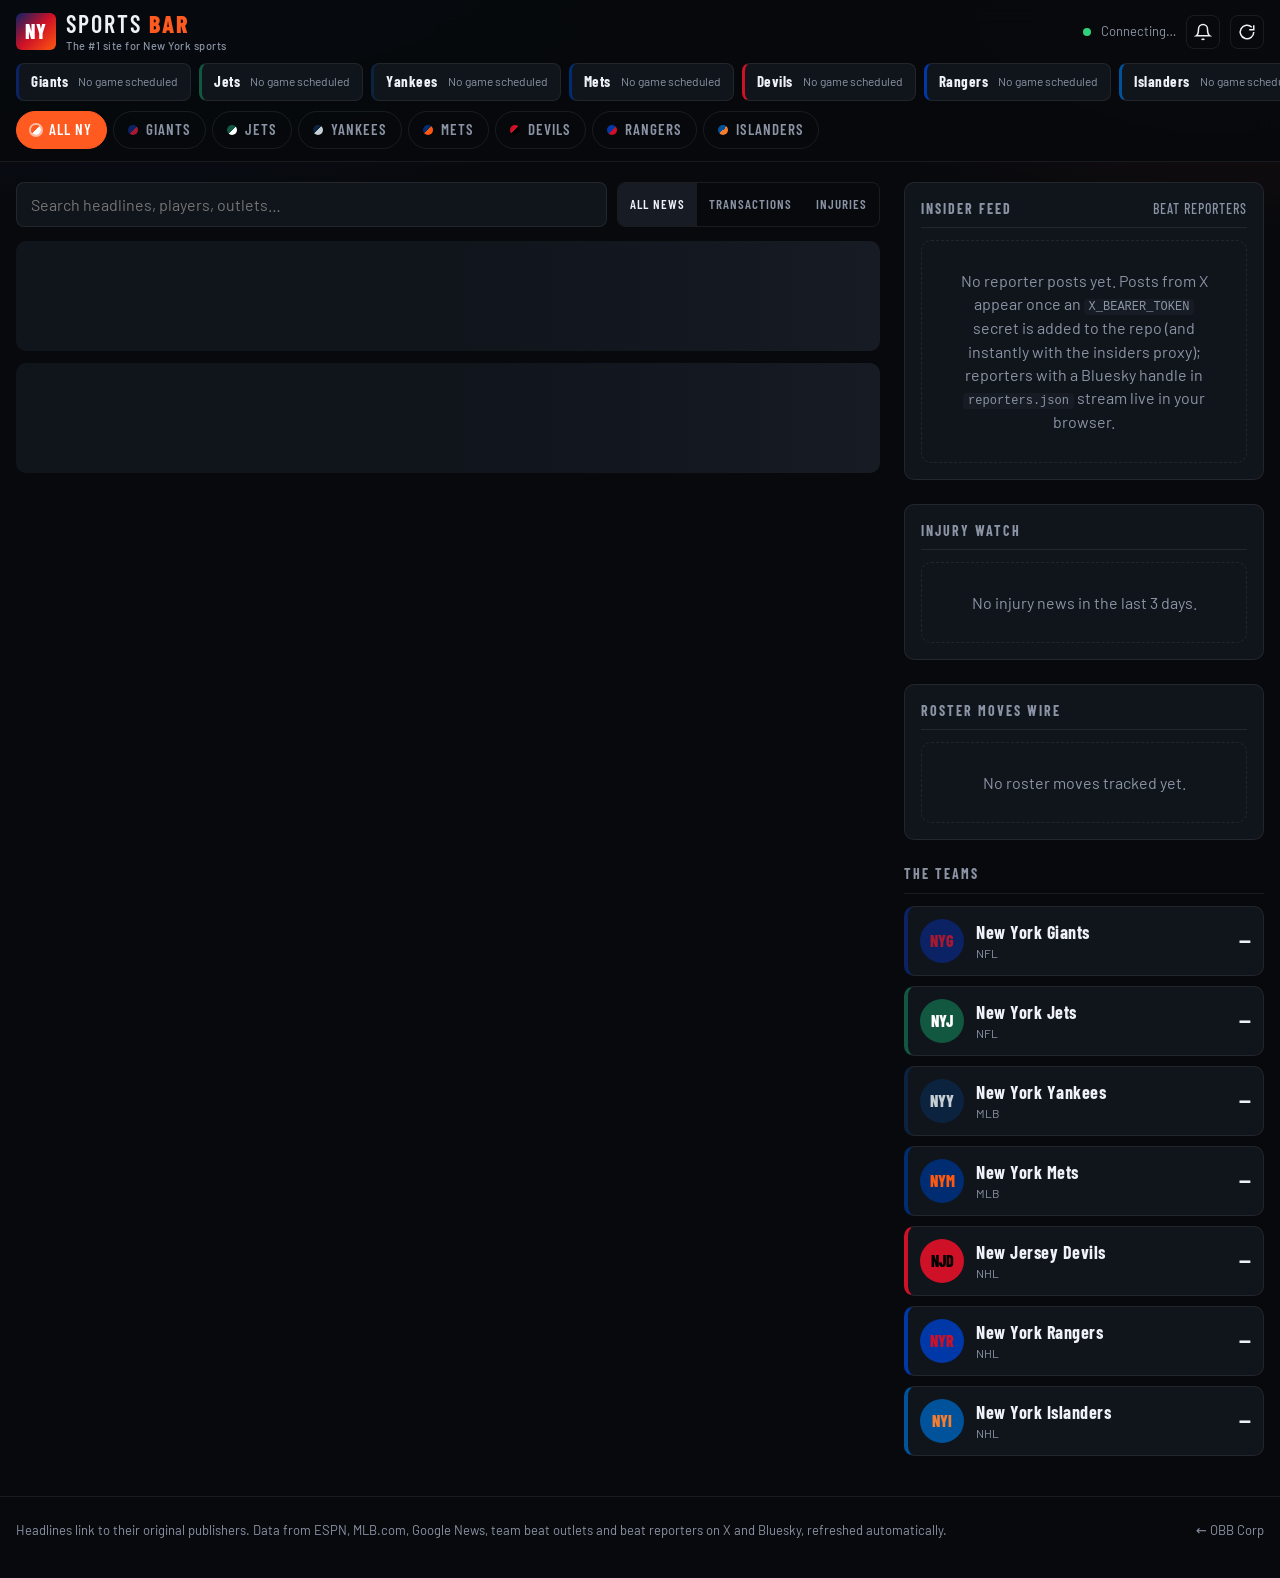
==== sports/index.html @ 0b1843db "Rename site to NY Sports Bar with tagline "The #1 site for New York sports" shown under the logo and" ====
<!DOCTYPE html>
<html lang="en">
<head>
<meta charset="UTF-8">
<meta name="viewport" content="width=device-width, initial-scale=1.0, viewport-fit=cover">
<title>NY Sports Bar — The #1 Site for New York Sports</title>
<meta name="description" content="NY Sports Bar — the #1 site for New York sports. Live news, scores, injuries, beat reporters and roster moves for the Giants, Jets, Yankees, Mets, Devils, Rangers and Islanders.">
<meta name="theme-color" content="#07090d">
<link rel="preconnect" href="https://fonts.googleapis.com">
<link href="https://fonts.googleapis.com/css2?family=Barlow:wght@400;500;600&family=Barlow+Condensed:wght@500;600;700;800&display=swap" rel="stylesheet">
<link rel="stylesheet" href="css/style.css">
</head>
<body>

<header class="masthead">
  <div class="masthead-inner">
    <a class="brand" href="#/">
      <span class="brand-mark">NY</span>
      <span class="brand-text"><span class="brand-name">Sports <b>Bar</b></span><span class="brand-tag">The #1 site for New York sports</span></span>
    </a>
    <div class="masthead-meta">
      <span class="live-dot" aria-hidden="true"></span>
      <span id="updated">Loading…</span>
      <button id="alerts" class="icon-btn" title="Get alerts for injuries and roster moves" aria-label="Toggle breaking alerts">
        <svg viewBox="0 0 24 24" width="18" height="18" fill="none" stroke="currentColor" stroke-width="2"><path d="M18 8a6 6 0 1 0-12 0c0 7-3 9-3 9h18s-3-2-3-9"/><path d="M13.7 21a2 2 0 0 1-3.4 0"/></svg>
      </button>
      <button id="refresh" class="icon-btn" title="Refresh now" aria-label="Refresh now">
        <svg viewBox="0 0 24 24" width="18" height="18" fill="none" stroke="currentColor" stroke-width="2"><path d="M21 12a9 9 0 1 1-2.64-6.36"/><path d="M21 3v6h-6"/></svg>
      </button>
    </div>
  </div>
  <div class="ticker" id="ticker" aria-label="Scores and schedule"></div>
  <nav class="team-nav" id="team-nav" aria-label="Teams"></nav>
</header>

<main id="app" class="page"></main>

<footer class="site-footer">
  <p>Headlines link to their original publishers. Data from ESPN, MLB.com, Google News, team beat outlets and beat reporters on X and Bluesky, refreshed automatically.</p>
  <p><a href="../">← OBB Corp</a></p>
</footer>

<template id="tpl-empty">
  <div class="empty">Nothing here yet — check back after the next update.</div>
</template>

<script type="module" src="js/app.js"></script>
</body>
</html>
---- sports/css/style.css ----
:root {
  --bg: #07090d;
  --panel: #10141b;
  --panel-2: #161b24;
  --line: rgba(255,255,255,0.08);
  --text: #eef1f6;
  --muted: #8b94a5;
  --accent: #ff5a1f;
  --good: #2fd27a;
  --bad: #ff4d5e;
  --team: #3b82f6;
  --team-2: #ffffff;
  --radius: 10px;
  --font: 'Barlow', system-ui, sans-serif;
  --cond: 'Barlow Condensed', 'Arial Narrow', sans-serif;
}

*, *::before, *::after { box-sizing: border-box; margin: 0; padding: 0; }
html { -webkit-text-size-adjust: 100%; }
body {
  font-family: var(--font);
  background: var(--bg);
  color: var(--text);
  line-height: 1.45;
  min-height: 100vh;
  background-image:
    radial-gradient(1200px 500px at 10% -10%, rgba(59,130,246,0.12), transparent 60%),
    radial-gradient(900px 400px at 100% 0%, rgba(255,90,31,0.10), transparent 60%);
  background-attachment: fixed;
}
a { color: inherit; text-decoration: none; }
img { display: block; max-width: 100%; }
button { font: inherit; color: inherit; background: none; border: 0; cursor: pointer; }

/* ── Masthead ── */
.masthead {
  position: sticky; top: 0; z-index: 50;
  background: rgba(7,9,13,0.92);
  backdrop-filter: blur(14px);
  border-bottom: 1px solid var(--line);
}
.masthead-inner {
  max-width: 1280px; margin: 0 auto;
  display: flex; align-items: center; justify-content: space-between;
  padding: 12px 16px; gap: 12px;
}
.brand { display: flex; align-items: center; gap: 10px; }
.brand-mark {
  font-family: var(--cond); font-weight: 800; font-size: 20px; letter-spacing: 1px;
  background: linear-gradient(135deg, #0B2265, #CE1126 50%, #FF5910);
  padding: 4px 9px; border-radius: 6px; color: #fff;
}
.brand-text { display: flex; flex-direction: column; line-height: 1; }
.brand-name { font-family: var(--cond); font-size: 24px; font-weight: 600; letter-spacing: 2px; text-transform: uppercase; }
.brand-tag { font-size: 11px; font-weight: 500; letter-spacing: 0.5px; color: var(--muted); margin-top: 4px; white-space: nowrap; }
.brand-name b { font-weight: 800; color: var(--accent); }
.masthead-meta { display: flex; align-items: center; gap: 10px; font-size: 13px; color: var(--muted); }
.live-dot { width: 8px; height: 8px; border-radius: 50%; background: var(--good); box-shadow: 0 0 0 0 rgba(47,210,122,0.6); animation: pulse 2s infinite; }
@keyframes pulse { 70% { box-shadow: 0 0 0 8px rgba(47,210,122,0); } 100% { box-shadow: 0 0 0 0 rgba(47,210,122,0); } }
.icon-btn { display: grid; place-items: center; width: 34px; height: 34px; border-radius: 8px; border: 1px solid var(--line); color: var(--text); }
.icon-btn:hover { background: var(--panel-2); }
.icon-btn.spinning svg { animation: spin 0.8s linear infinite; }
@keyframes spin { to { transform: rotate(360deg); } }

/* ── Ticker ── */
.ticker {
  display: flex; gap: 8px; overflow-x: auto; scrollbar-width: none;
  max-width: 1280px; margin: 0 auto; padding: 0 16px 10px;
}
.ticker::-webkit-scrollbar { display: none; }
.tick {
  flex: 0 0 auto; display: flex; align-items: center; gap: 10px;
  padding: 7px 12px; border-radius: 8px; background: var(--panel);
  border: 1px solid var(--line); border-left: 3px solid var(--c1);
  font-size: 13px; white-space: nowrap;
}
.tick b { font-family: var(--cond); font-size: 15px; letter-spacing: 0.5px; }
.tick .score { font-family: var(--cond); font-weight: 700; font-size: 15px; }
.tick .state { color: var(--muted); font-size: 12px; }
.tick.live .state { color: var(--bad); font-weight: 600; }
.tick.live .state::before { content: '● '; }
.win { color: var(--good); } .loss { color: var(--bad); }

/* ── Team nav ── */
.team-nav {
  display: flex; gap: 6px; overflow-x: auto; scrollbar-width: none;
  max-width: 1280px; margin: 0 auto; padding: 0 16px 12px;
}
.team-nav::-webkit-scrollbar { display: none; }
.chip {
  flex: 0 0 auto; display: inline-flex; align-items: center; gap: 8px;
  padding: 7px 14px; border-radius: 999px; border: 1px solid var(--line);
  font-family: var(--cond); font-weight: 600; font-size: 15px; letter-spacing: 1px; text-transform: uppercase;
  color: var(--muted); transition: all .15s;
}
.chip:hover { color: var(--text); border-color: rgba(255,255,255,0.2); }
.chip .sw { width: 10px; height: 10px; border-radius: 50%; background: linear-gradient(135deg, var(--c1) 50%, var(--c2) 50%); }
.chip.active { color: #fff; background: var(--c1); border-color: var(--c1); }
.chip.active .sw { box-shadow: 0 0 0 2px rgba(255,255,255,0.6); }
.chip[data-key="all"] { --c1: var(--accent); --c2: #fff; }

/* ── Layout ── */
.page { max-width: 1280px; margin: 0 auto; padding: 20px 16px 40px; }
.layout { display: grid; grid-template-columns: minmax(0, 1fr) 360px; gap: 24px; align-items: start; }
@media (max-width: 980px) { .layout { grid-template-columns: minmax(0, 1fr); } }
.section-title {
  display: flex; align-items: center; justify-content: space-between; gap: 12px;
  font-family: var(--cond); font-size: 14px; font-weight: 700; letter-spacing: 2px; text-transform: uppercase;
  color: var(--muted); margin: 0 0 12px; padding-bottom: 8px; border-bottom: 1px solid var(--line);
}
.section-title .count { font-weight: 500; letter-spacing: 1px; }
.panel { background: var(--panel); border: 1px solid var(--line); border-radius: var(--radius); padding: 16px; }
.stack > * + * { margin-top: 24px; }

/* ── Hero ── */
.hero {
  position: relative; display: block; border-radius: var(--radius); overflow: hidden;
  min-height: 340px; background: var(--panel-2); margin-bottom: 20px; border: 1px solid var(--line);
}
.hero img { position: absolute; inset: 0; width: 100%; height: 100%; object-fit: cover; }
.hero::after { content: ''; position: absolute; inset: 0; background: linear-gradient(180deg, rgba(0,0,0,0) 20%, rgba(0,0,0,0.88) 85%); }
.hero-body { position: absolute; left: 0; right: 0; bottom: 0; padding: 24px; z-index: 1; }
.hero h2 { font-family: var(--cond); font-size: clamp(26px, 4vw, 40px); line-height: 1.05; font-weight: 700; margin: 8px 0; }
.hero p { color: #d4d9e2; max-width: 70ch; }
.hero:not(:has(img)) { background: linear-gradient(135deg, var(--c1, #1b2533), var(--panel-2)); }
@media (max-width: 600px) { .hero { min-height: 280px; } .hero-body { padding: 16px; } }

/* ── News ── */
.toolbar { display: flex; gap: 10px; flex-wrap: wrap; margin-bottom: 14px; }
.search {
  flex: 1 1 220px; padding: 10px 14px; border-radius: 8px; border: 1px solid var(--line);
  background: var(--panel); color: var(--text); font: inherit;
}
.search:focus { outline: 2px solid var(--accent); outline-offset: -1px; }
.seg { display: inline-flex; border: 1px solid var(--line); border-radius: 8px; overflow: hidden; }
.seg button { padding: 8px 12px; font-family: var(--cond); font-weight: 600; letter-spacing: 1px; text-transform: uppercase; font-size: 13px; color: var(--muted); }
.seg button.on { background: var(--panel-2); color: var(--text); }

.news-list { display: grid; gap: 12px; }
.story {
  display: grid; grid-template-columns: 148px minmax(0,1fr); gap: 14px;
  padding: 12px; border-radius: var(--radius); background: var(--panel); border: 1px solid var(--line);
  transition: border-color .15s, transform .15s;
}
.story:hover { border-color: rgba(255,255,255,0.22); transform: translateY(-1px); }
.story.noimg { grid-template-columns: minmax(0,1fr); }
.story .thumb { width: 148px; height: 100px; border-radius: 6px; object-fit: cover; background: var(--panel-2); }
.story h3 { font-family: var(--cond); font-size: 20px; line-height: 1.15; font-weight: 600; margin: 4px 0; }
.story p { color: var(--muted); font-size: 14px; display: -webkit-box; -webkit-line-clamp: 2; -webkit-box-orient: vertical; overflow: hidden; }
@media (max-width: 600px) {
  .story { grid-template-columns: 96px minmax(0,1fr); gap: 10px; padding: 10px; }
  .story .thumb { width: 96px; height: 72px; }
  .story h3 { font-size: 17px; }
  .story p { display: none; }
}
.meta { display: flex; flex-wrap: wrap; align-items: center; gap: 6px 10px; font-size: 12px; color: var(--muted); }
.meta .src { color: var(--text); font-weight: 600; }
.badge {
  display: inline-block; padding: 2px 7px; border-radius: 4px;
  font-family: var(--cond); font-size: 12px; font-weight: 700; letter-spacing: 1px; text-transform: uppercase;
  background: var(--c1); color: #fff; border: 1px solid color-mix(in srgb, var(--c2) 40%, transparent);
}
.badge.tx { background: var(--accent); --c2: var(--accent); }
.more { display: block; width: 100%; margin-top: 14px; padding: 12px; border-radius: 8px; border: 1px solid var(--line); font-family: var(--cond); font-weight: 600; letter-spacing: 1px; text-transform: uppercase; color: var(--muted); }
.more:hover { color: var(--text); background: var(--panel); }

/* ── Moves wire ── */
.moves { list-style: none; display: grid; gap: 2px; }
.move { display: grid; grid-template-columns: 4px minmax(0,1fr); gap: 12px; padding: 10px 0; border-bottom: 1px solid var(--line); }
.move:last-child { border-bottom: 0; }
.move .bar { border-radius: 2px; background: var(--c1); }
.move .type { font-family: var(--cond); font-weight: 700; letter-spacing: 1px; text-transform: uppercase; font-size: 13px; }
.move .type.in { color: var(--good); } .move .type.out { color: var(--bad); }
.move .desc { font-size: 14px; margin: 2px 0 4px; }
.move a.desc:hover { text-decoration: underline; }

/* ── Team cards ── */
.team-cards { display: grid; gap: 10px; }
.team-card {
  display: grid; grid-template-columns: 44px minmax(0,1fr) auto; gap: 12px; align-items: center;
  padding: 12px; border-radius: var(--radius); background: var(--panel);
  border: 1px solid var(--line); border-left: 4px solid var(--c1);
}
.team-card:hover { background: var(--panel-2); }
.team-card img, .logo-fallback { width: 44px; height: 44px; object-fit: contain; }
.logo-fallback { display: grid; place-items: center; border-radius: 50%; background: var(--c1); font-family: var(--cond); font-weight: 800; color: var(--c2); }
.team-card h4 { font-family: var(--cond); font-size: 18px; font-weight: 700; letter-spacing: .5px; }
.team-card .sub { font-size: 12px; color: var(--muted); }
.team-card .rec { font-family: var(--cond); font-size: 20px; font-weight: 700; text-align: right; }

/* ── Team page ── */
.team-hero {
  position: relative; overflow: hidden; border-radius: var(--radius); margin-bottom: 20px;
  padding: 28px; background: linear-gradient(120deg, var(--c1) 0%, color-mix(in srgb, var(--c1) 60%, #000) 100%);
  border: 1px solid var(--line);
}
.team-hero::after {
  content: ''; position: absolute; right: -60px; top: -60px; width: 280px; height: 280px; border-radius: 50%;
  border: 36px solid color-mix(in srgb, var(--c2) 35%, transparent);
}
.team-hero-top { position: relative; z-index: 1; display: flex; align-items: center; gap: 18px; flex-wrap: wrap; }
.team-hero img, .team-hero .logo-fallback { width: 84px; height: 84px; filter: drop-shadow(0 4px 10px rgba(0,0,0,.4)); }
.team-hero .league { font-family: var(--cond); font-weight: 700; letter-spacing: 3px; font-size: 13px; opacity: .8; }
.team-hero h1 { font-family: var(--cond); font-size: clamp(32px, 6vw, 56px); line-height: 1; font-weight: 800; text-transform: uppercase; }
.team-hero .standing { opacity: .9; margin-top: 4px; }
.games { position: relative; z-index: 1; display: grid; grid-template-columns: repeat(auto-fit, minmax(220px, 1fr)); gap: 12px; margin-top: 22px; }
.game { background: rgba(0,0,0,0.3); border-radius: 8px; padding: 12px 14px; backdrop-filter: blur(4px); }
.game .lbl { font-family: var(--cond); font-weight: 700; letter-spacing: 2px; font-size: 12px; opacity: .75; text-transform: uppercase; }
.game .vs { font-family: var(--cond); font-size: 22px; font-weight: 700; margin: 2px 0; }
.game .when { font-size: 13px; opacity: .85; }

.tabs { display: flex; gap: 4px; border-bottom: 1px solid var(--line); margin-bottom: 16px; overflow-x: auto; }
.tabs button {
  padding: 10px 16px; font-family: var(--cond); font-weight: 700; letter-spacing: 1.5px; text-transform: uppercase;
  color: var(--muted); border-bottom: 2px solid transparent; margin-bottom: -1px; white-space: nowrap;
}
.tabs button.on { color: var(--text); border-bottom-color: var(--c1-bright, var(--accent)); }

/* ── Roster ── */
.roster-group + .roster-group { margin-top: 22px; }
.roster-group h5 { font-family: var(--cond); letter-spacing: 2px; text-transform: uppercase; color: var(--muted); font-size: 13px; margin-bottom: 8px; }
.roster { display: grid; grid-template-columns: repeat(auto-fill, minmax(200px, 1fr)); gap: 8px; }
.player { display: flex; align-items: center; gap: 10px; padding: 8px; border-radius: 8px; background: var(--panel); border: 1px solid var(--line); }
.player .num { font-family: var(--cond); font-size: 20px; font-weight: 800; width: 30px; text-align: center; color: var(--muted); }
.player img, .player .ph { width: 40px; height: 40px; border-radius: 50%; object-fit: cover; background: var(--panel-2); flex: 0 0 auto; }
.player .nm { font-weight: 600; font-size: 14px; line-height: 1.2; }
.player .ps { font-size: 12px; color: var(--muted); }
.player .inj { color: var(--bad); }

.empty { padding: 28px; text-align: center; color: var(--muted); border: 1px dashed var(--line); border-radius: var(--radius); }
.notice { padding: 12px 14px; border-radius: 8px; background: rgba(255,90,31,0.1); border: 1px solid rgba(255,90,31,0.3); font-size: 14px; margin-bottom: 16px; }

.site-footer { max-width: 1280px; margin: 0 auto; padding: 24px 16px 40px; color: var(--muted); font-size: 13px; border-top: 1px solid var(--line); display: flex; justify-content: space-between; gap: 16px; flex-wrap: wrap; }
.site-footer a:hover { color: var(--text); }

.skeleton { background: linear-gradient(90deg, var(--panel) 25%, var(--panel-2) 50%, var(--panel) 75%); background-size: 200% 100%; animation: shimmer 1.2s infinite; border-radius: var(--radius); height: 110px; }
@keyframes shimmer { to { background-position: -200% 0; } }

@media (prefers-reduced-motion: reduce) { *, *::before, *::after { animation: none !important; transition: none !important; } }

/* ── Live indicators ── */
.icon-btn.on { color: var(--accent); border-color: var(--accent); }
.live-pip { display: inline-block; width: 8px; height: 8px; border-radius: 50%; background: var(--bad); margin: 0 6px 1px 6px; vertical-align: middle; animation: blink 1.2s infinite; }
@keyframes blink { 50% { opacity: .25; } }
.live-txt { color: var(--bad); }
.badge.inj { background: #b3122a; --c2: #ff4d5e; }
.badge.breaking { background: #fff; color: #000; --c2: #fff; }
code { font-size: 12px; background: var(--panel-2); padding: 1px 5px; border-radius: 4px; }

/* ── Live now strip ── */
.live-now { margin-bottom: 24px; }
.live-cards { display: grid; grid-template-columns: repeat(auto-fill, minmax(280px, 1fr)); gap: 12px; }
.live-card { display: block; padding: 14px; border-radius: var(--radius); background: linear-gradient(135deg, color-mix(in srgb, var(--c1) 45%, var(--panel)), var(--panel)); border: 1px solid var(--line); border-left: 4px solid var(--bad); }
.live-card:hover { border-color: rgba(255,255,255,0.25); }
.lc-top { display: flex; align-items: baseline; gap: 10px; flex-wrap: wrap; font-size: 14px; }
.lc-top b { font-family: var(--cond); font-size: 18px; }
.lc-top .score { font-family: var(--cond); font-size: 22px; font-weight: 800; }
.lc-top .state { color: var(--bad); font-weight: 600; font-size: 13px; }
.lc-sit { font-size: 13px; color: var(--muted); margin-top: 4px; }
.lc-play { font-size: 14px; margin-top: 8px; display: -webkit-box; -webkit-line-clamp: 2; -webkit-box-orient: vertical; overflow: hidden; }
.lc-inj { margin-top: 8px; font-size: 13px; color: #ffb4bc; font-weight: 600; }

/* ── Insider posts ── */
.posts { display: grid; gap: 2px; }
.post { display: grid; grid-template-columns: 36px minmax(0,1fr); gap: 10px; padding: 10px 6px; border-radius: 8px; border-bottom: 1px solid var(--line); }
.post:last-child { border-bottom: 0; }
.post:hover { background: var(--panel-2); }
.post.fresh { animation: fresh 3s ease-out; }
@keyframes fresh { from { background: rgba(255,90,31,0.25); } to { background: transparent; } }
.avatar { width: 36px; height: 36px; border-radius: 50%; object-fit: cover; background: var(--panel-2); display: grid; place-items: center; font-family: var(--cond); font-weight: 700; font-size: 14px; color: var(--muted); }
.post-text { font-size: 14px; margin: 3px 0 6px; white-space: pre-line; overflow-wrap: anywhere; }
.plat { margin-left: auto; font-size: 11px; letter-spacing: 1px; text-transform: uppercase; }
.layout > section > .posts { background: var(--panel); border: 1px solid var(--line); border-radius: var(--radius); padding: 6px 10px; }

.reporters { display: grid; gap: 2px; }
.reporter { display: flex; justify-content: space-between; align-items: center; gap: 10px; padding: 9px 0; border-bottom: 1px solid var(--line); }
.reporter:last-child { border-bottom: 0; }
.reporter .nm { font-weight: 600; font-size: 14px; }
.reporter .ps { font-size: 12px; color: var(--muted); }
.reporter .tag { font-size: 10px; letter-spacing: 1px; text-transform: uppercase; color: var(--muted); border: 1px solid var(--line); padding: 1px 5px; border-radius: 4px; margin-left: 4px; }
.reporter .links { display: flex; gap: 6px; }
.reporter .links a { font-size: 12px; font-weight: 600; padding: 4px 9px; border-radius: 6px; border: 1px solid var(--line); }
.reporter .links a:hover { background: var(--panel-2); }
.inj { color: var(--bad); }

/* ── Game center ── */
.scorebug { display: grid; grid-template-columns: 1fr auto 1fr; align-items: center; gap: 12px; padding: 18px; border-radius: var(--radius); background: var(--panel); border: 1px solid var(--line); }
.scorebug.is-live { border-color: color-mix(in srgb, var(--bad) 50%, transparent); }
.sb-team { display: flex; align-items: center; gap: 10px; font-family: var(--cond); font-size: 18px; font-weight: 700; }
.sb-team:last-child { flex-direction: row-reverse; }
.sb-team img { width: 44px; height: 44px; object-fit: contain; }
.sb-team b { font-size: 40px; font-weight: 800; margin: 0 6px; }
.sb-mid { text-align: center; }
.sb-state { font-family: var(--cond); font-weight: 700; letter-spacing: 1px; text-transform: uppercase; }
.sb-sit { font-size: 13px; color: var(--muted); margin-top: 2px; }
@media (max-width: 600px) { .sb-team { font-size: 14px; gap: 6px; } .sb-team img { width: 28px; height: 28px; } .sb-team b { font-size: 28px; margin: 0; } .scorebug { padding: 12px; gap: 6px; } }

.plays { list-style: none; }
.plays li { display: grid; grid-template-columns: 78px minmax(0,1fr); gap: 10px; padding: 8px 0; border-bottom: 1px solid var(--line); font-size: 14px; }
.plays li:last-child { border-bottom: 0; }
.plays .pc { font-family: var(--cond); font-weight: 600; color: var(--muted); font-size: 13px; }
.plays li.scoring { background: linear-gradient(90deg, rgba(47,210,122,0.08), transparent); }
.plays li.scoring .pc { color: var(--good); }
.plays li.injury { background: linear-gradient(90deg, rgba(255,77,94,0.12), transparent); }
.plays li.injury .pc { color: var(--bad); }
.psc { color: var(--muted); }
.panel.alert { border-color: rgba(255,77,94,0.4); }

.leaders { list-style: none; }
.leaders li { display: grid; grid-template-columns: 90px minmax(0,1fr) auto; gap: 10px; padding: 8px 0; border-bottom: 1px solid var(--line); font-size: 14px; align-items: baseline; }
.leaders li:last-child { border-bottom: 0; }
.leaders li > span:first-child { color: var(--muted); font-size: 12px; }

@media (max-width: 480px) {
  .brand-name { font-size: 19px; letter-spacing: 1px; white-space: nowrap; }
  .brand-tag { font-size: 10px; letter-spacing: 0; }
  .brand-mark { font-size: 17px; }
  .masthead-meta { gap: 6px; font-size: 12px; }
  #updated { white-space: nowrap; }
  .icon-btn { width: 32px; height: 32px; }
}
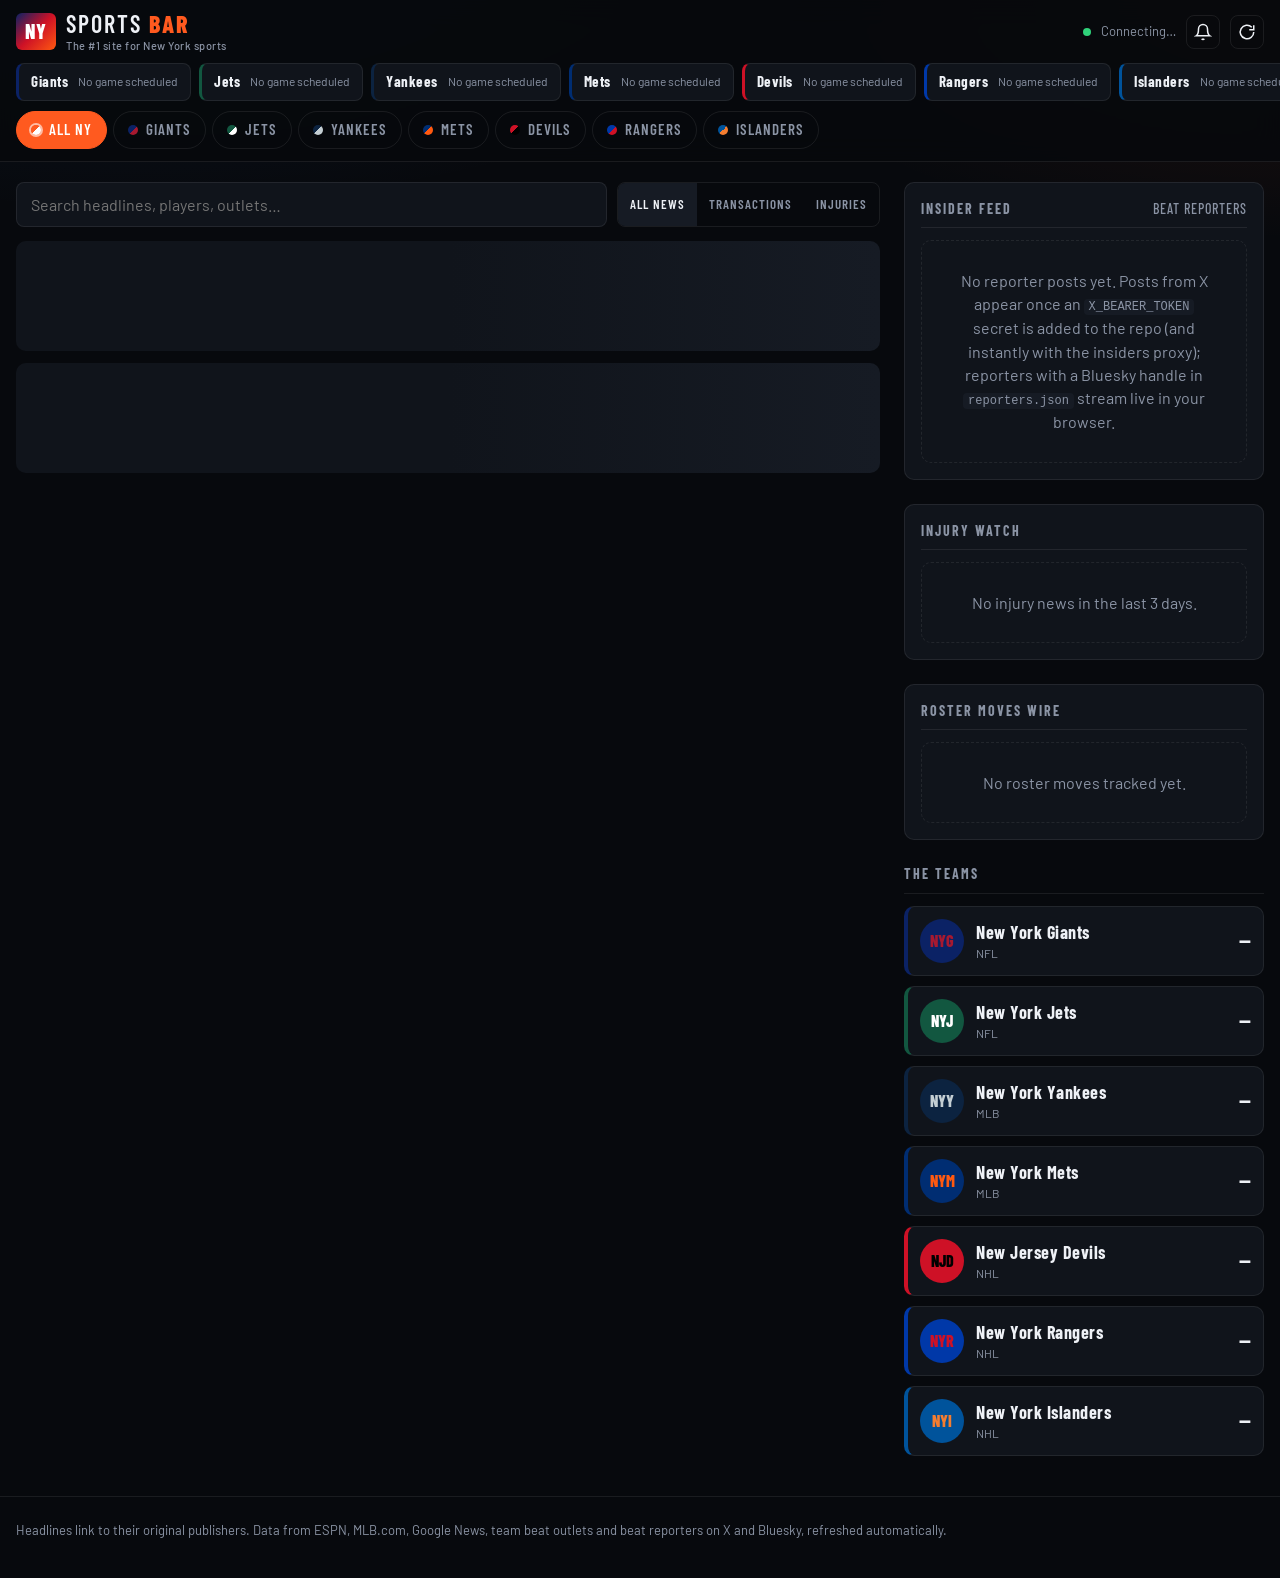
==== commit 885b71db: "Publish sports site as the root of nysportsbar.com Deploy only sports/ to GitHub Pages so the site i" ====
--- a/sports/index.html
+++ b/sports/index.html
@@ -37,7 +37,6 @@
 
 <footer class="site-footer">
   <p>Headlines link to their original publishers. Data from ESPN, MLB.com, Google News, team beat outlets and beat reporters on X and Bluesky, refreshed automatically.</p>
-  <p><a href="../">← OBB Corp</a></p>
 </footer>
 
 <template id="tpl-empty">
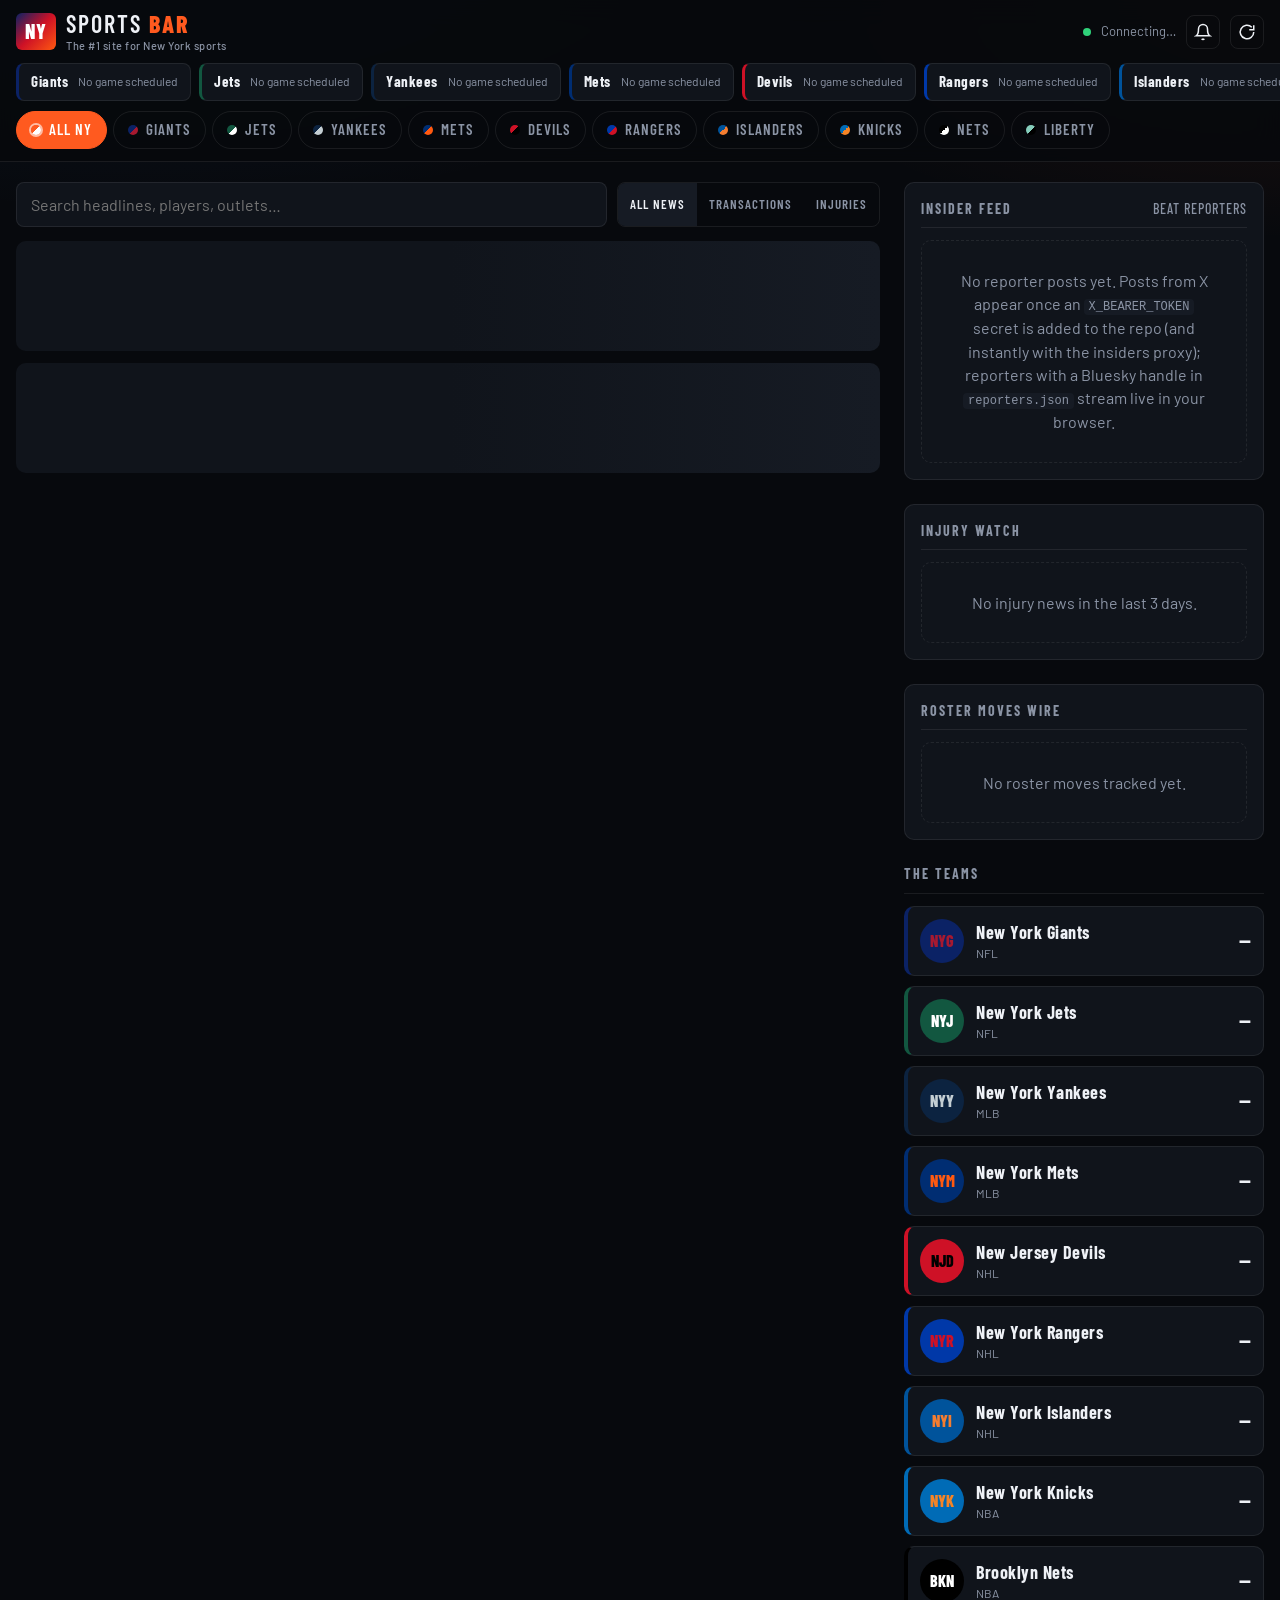
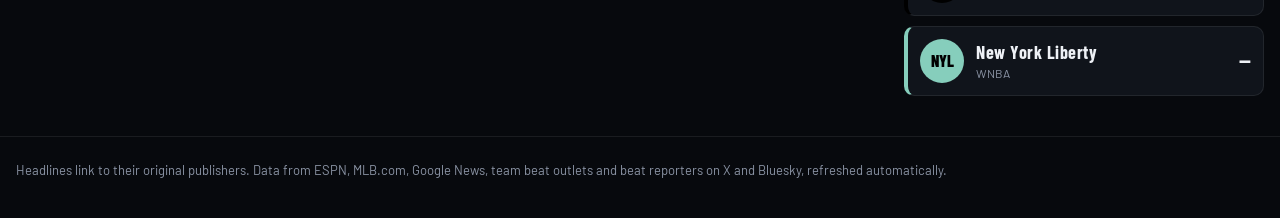
==== commit 7c53cbad: "Add Knicks, Nets and Liberty New NBA and WNBA teams with ESPN data, team news feeds, beat reporters " ====
--- a/sports/index.html
+++ b/sports/index.html
@@ -4,7 +4,7 @@
 <meta charset="UTF-8">
 <meta name="viewport" content="width=device-width, initial-scale=1.0, viewport-fit=cover">
 <title>NY Sports Bar — The #1 Site for New York Sports</title>
-<meta name="description" content="NY Sports Bar — the #1 site for New York sports. Live news, scores, injuries, beat reporters and roster moves for the Giants, Jets, Yankees, Mets, Devils, Rangers and Islanders.">
+<meta name="description" content="NY Sports Bar — the #1 site for New York sports. Live news, scores, injuries, beat reporters and roster moves for the Giants, Jets, Yankees, Mets, Knicks, Nets, Liberty, Devils, Rangers and Islanders.">
 <meta name="theme-color" content="#07090d">
 <link rel="preconnect" href="https://fonts.googleapis.com">
 <link href="https://fonts.googleapis.com/css2?family=Barlow:wght@400;500;600&family=Barlow+Condensed:wght@500;600;700;800&display=swap" rel="stylesheet">
--- a/sports/css/style.css
+++ b/sports/css/style.css
@@ -95,7 +95,7 @@
 }
 .chip:hover { color: var(--text); border-color: rgba(255,255,255,0.2); }
 .chip .sw { width: 10px; height: 10px; border-radius: 50%; background: linear-gradient(135deg, var(--c1) 50%, var(--c2) 50%); }
-.chip.active { color: #fff; background: var(--c1); border-color: var(--c1); }
+.chip.active { color: var(--on-c1, #fff); background: var(--c1); border-color: var(--c1); }
 .chip.active .sw { box-shadow: 0 0 0 2px rgba(255,255,255,0.6); }
 .chip[data-key="all"] { --c1: var(--accent); --c2: #fff; }
 
@@ -158,7 +158,7 @@
 .badge {
   display: inline-block; padding: 2px 7px; border-radius: 4px;
   font-family: var(--cond); font-size: 12px; font-weight: 700; letter-spacing: 1px; text-transform: uppercase;
-  background: var(--c1); color: #fff; border: 1px solid color-mix(in srgb, var(--c2) 40%, transparent);
+  background: var(--c1); color: var(--on-c1, #fff); border: 1px solid color-mix(in srgb, var(--c2) 40%, transparent);
 }
 .badge.tx { background: var(--accent); --c2: var(--accent); }
 .more { display: block; width: 100%; margin-top: 14px; padding: 12px; border-radius: 8px; border: 1px solid var(--line); font-family: var(--cond); font-weight: 600; letter-spacing: 1px; text-transform: uppercase; color: var(--muted); }
@@ -191,7 +191,7 @@
 /* ── Team page ── */
 .team-hero {
   position: relative; overflow: hidden; border-radius: var(--radius); margin-bottom: 20px;
-  padding: 28px; background: linear-gradient(120deg, var(--c1) 0%, color-mix(in srgb, var(--c1) 60%, #000) 100%);
+  padding: 28px; background: linear-gradient(120deg, color-mix(in srgb, var(--c1) 65%, #000) 0%, color-mix(in srgb, var(--c1) 40%, #000) 100%);
   border: 1px solid var(--line);
 }
 .team-hero::after {
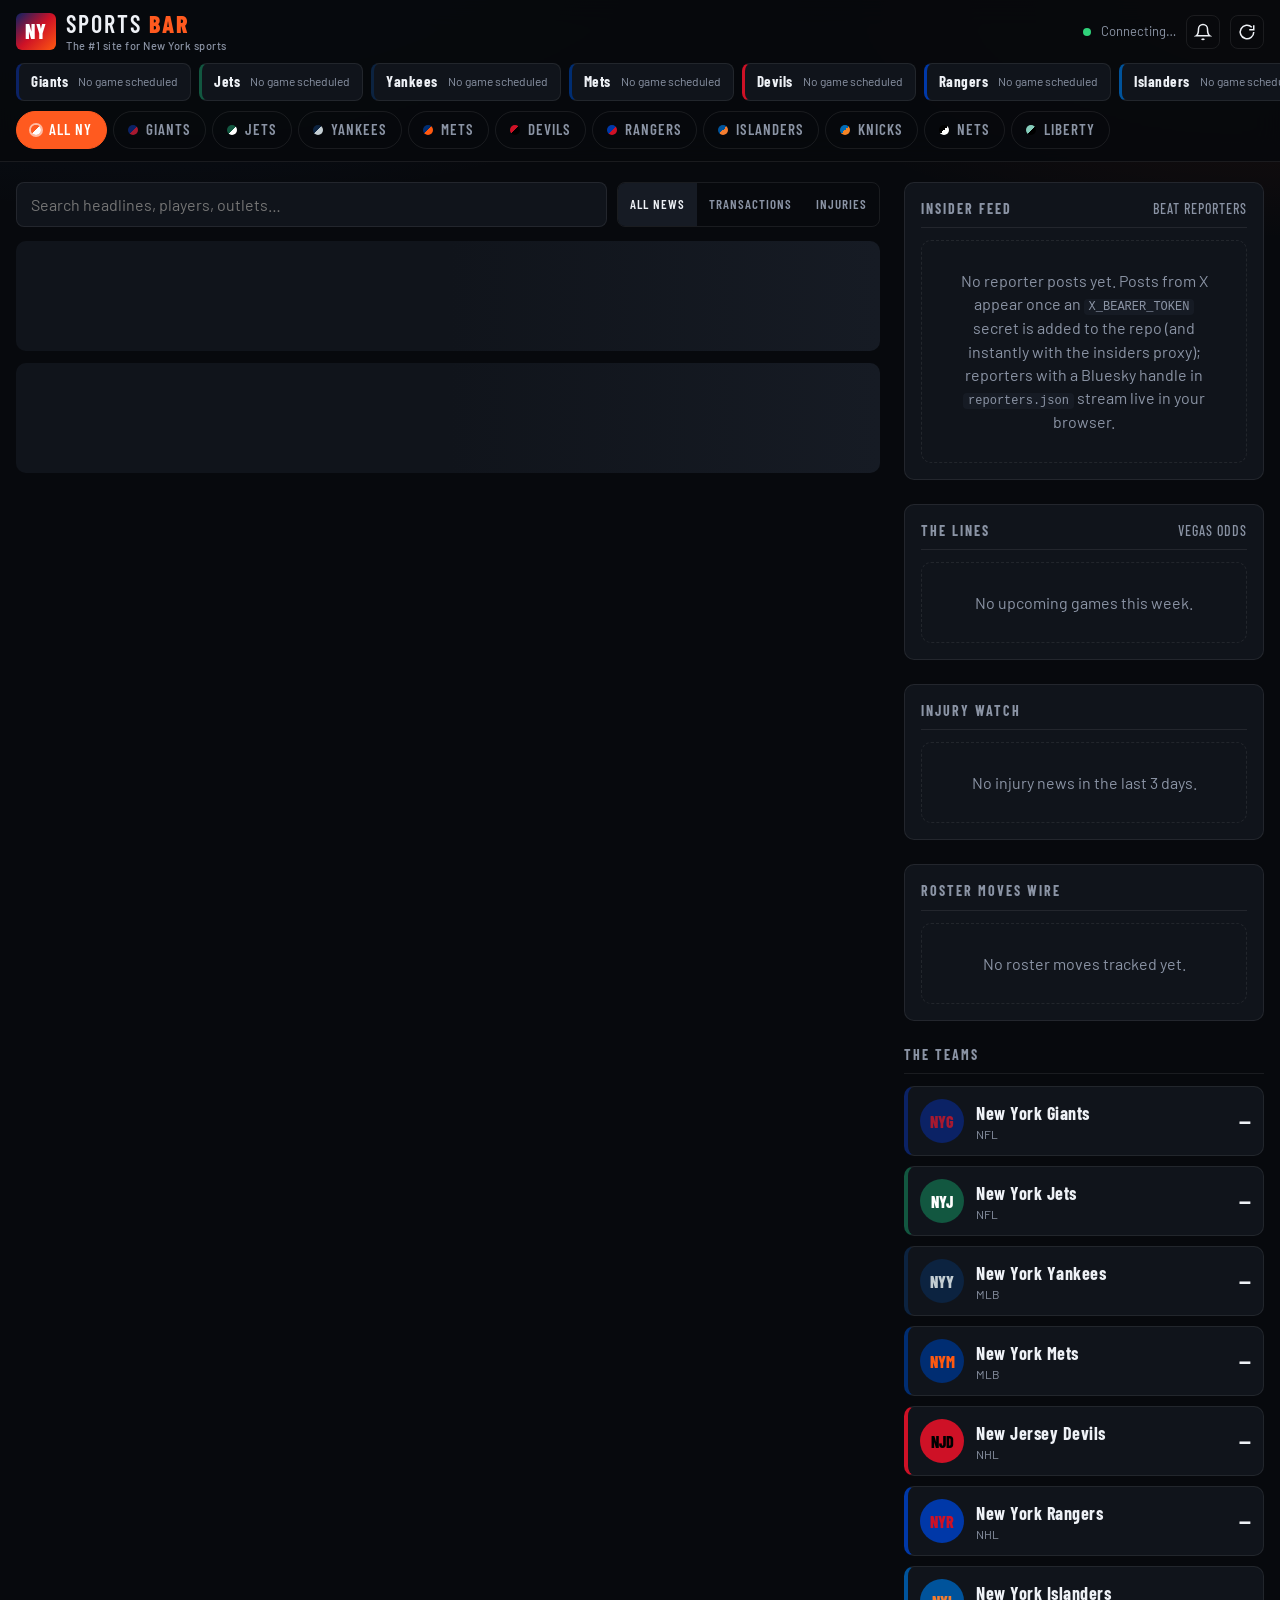
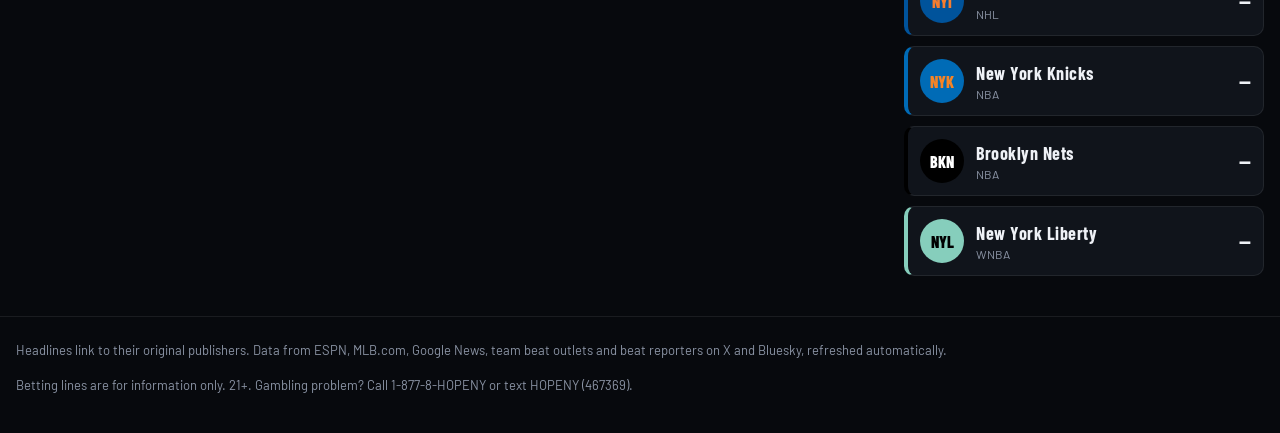
==== commit eda1607f: "Add Vegas betting lines Spread, moneyline and over/under from ESPN's sportsbook feed, shown in the s" ====
--- a/sports/index.html
+++ b/sports/index.html
@@ -37,6 +37,7 @@
 
 <footer class="site-footer">
   <p>Headlines link to their original publishers. Data from ESPN, MLB.com, Google News, team beat outlets and beat reporters on X and Bluesky, refreshed automatically.</p>
+  <p>Betting lines are for information only. 21+. Gambling problem? Call 1-877-8-HOPENY or text HOPENY (467369).</p>
 </footer>
 
 <template id="tpl-empty">
--- a/sports/css/style.css
+++ b/sports/css/style.css
@@ -319,3 +319,26 @@
   #updated { white-space: nowrap; }
   .icon-btn { width: 32px; height: 32px; }
 }
+
+/* ── Betting lines ── */
+.tick .tline { font-family: var(--cond); font-weight: 700; color: var(--accent); }
+.game .gl { margin-top: 6px; }
+.game .gl b { font-family: var(--cond); font-size: 14px; }
+.odds { display: grid; grid-template-columns: repeat(auto-fit, minmax(130px, 1fr)); gap: 8px; padding: 12px; border-radius: var(--radius); background: var(--panel); border: 1px solid var(--line); }
+.odds > div:not(.odds-src) { display: flex; flex-direction: column; gap: 2px; }
+.odds span { font-size: 11px; letter-spacing: 1px; text-transform: uppercase; color: var(--muted); }
+.odds b { font-family: var(--cond); font-size: 20px; font-weight: 700; font-variant-numeric: tabular-nums; }
+.odds-src { grid-column: 1 / -1; font-size: 12px; color: var(--muted); }
+.next-up { font-family: var(--cond); font-size: 22px; font-weight: 700; margin-bottom: 12px; display: flex; flex-direction: column; }
+.next-up span { font-family: var(--font); font-size: 13px; font-weight: 400; color: var(--muted); }
+.lines { list-style: none; }
+.lines li { border-bottom: 1px solid var(--line); }
+.lines li:last-child { border-bottom: 0; }
+.lines a { display: block; padding: 10px 0; }
+.lines a:hover .ln-top span:not(.badge) { color: var(--text); }
+.ln-top { display: flex; align-items: center; gap: 8px; font-size: 14px; flex-wrap: wrap; }
+.ln-when { margin-left: auto; font-size: 12px; color: var(--muted); }
+.ln-odds { display: flex; flex-wrap: wrap; gap: 4px 14px; margin-top: 6px; font-family: var(--cond); font-size: 15px; font-weight: 600; font-variant-numeric: tabular-nums; }
+.ln-odds em { font-style: normal; font-family: var(--font); font-size: 11px; font-weight: 500; color: var(--muted); text-transform: uppercase; letter-spacing: .5px; }
+.ln-odds.muted { color: var(--muted); font-weight: 400; font-family: var(--font); font-size: 13px; }
+.rg { font-size: 11px; color: var(--muted); margin-top: 10px; }
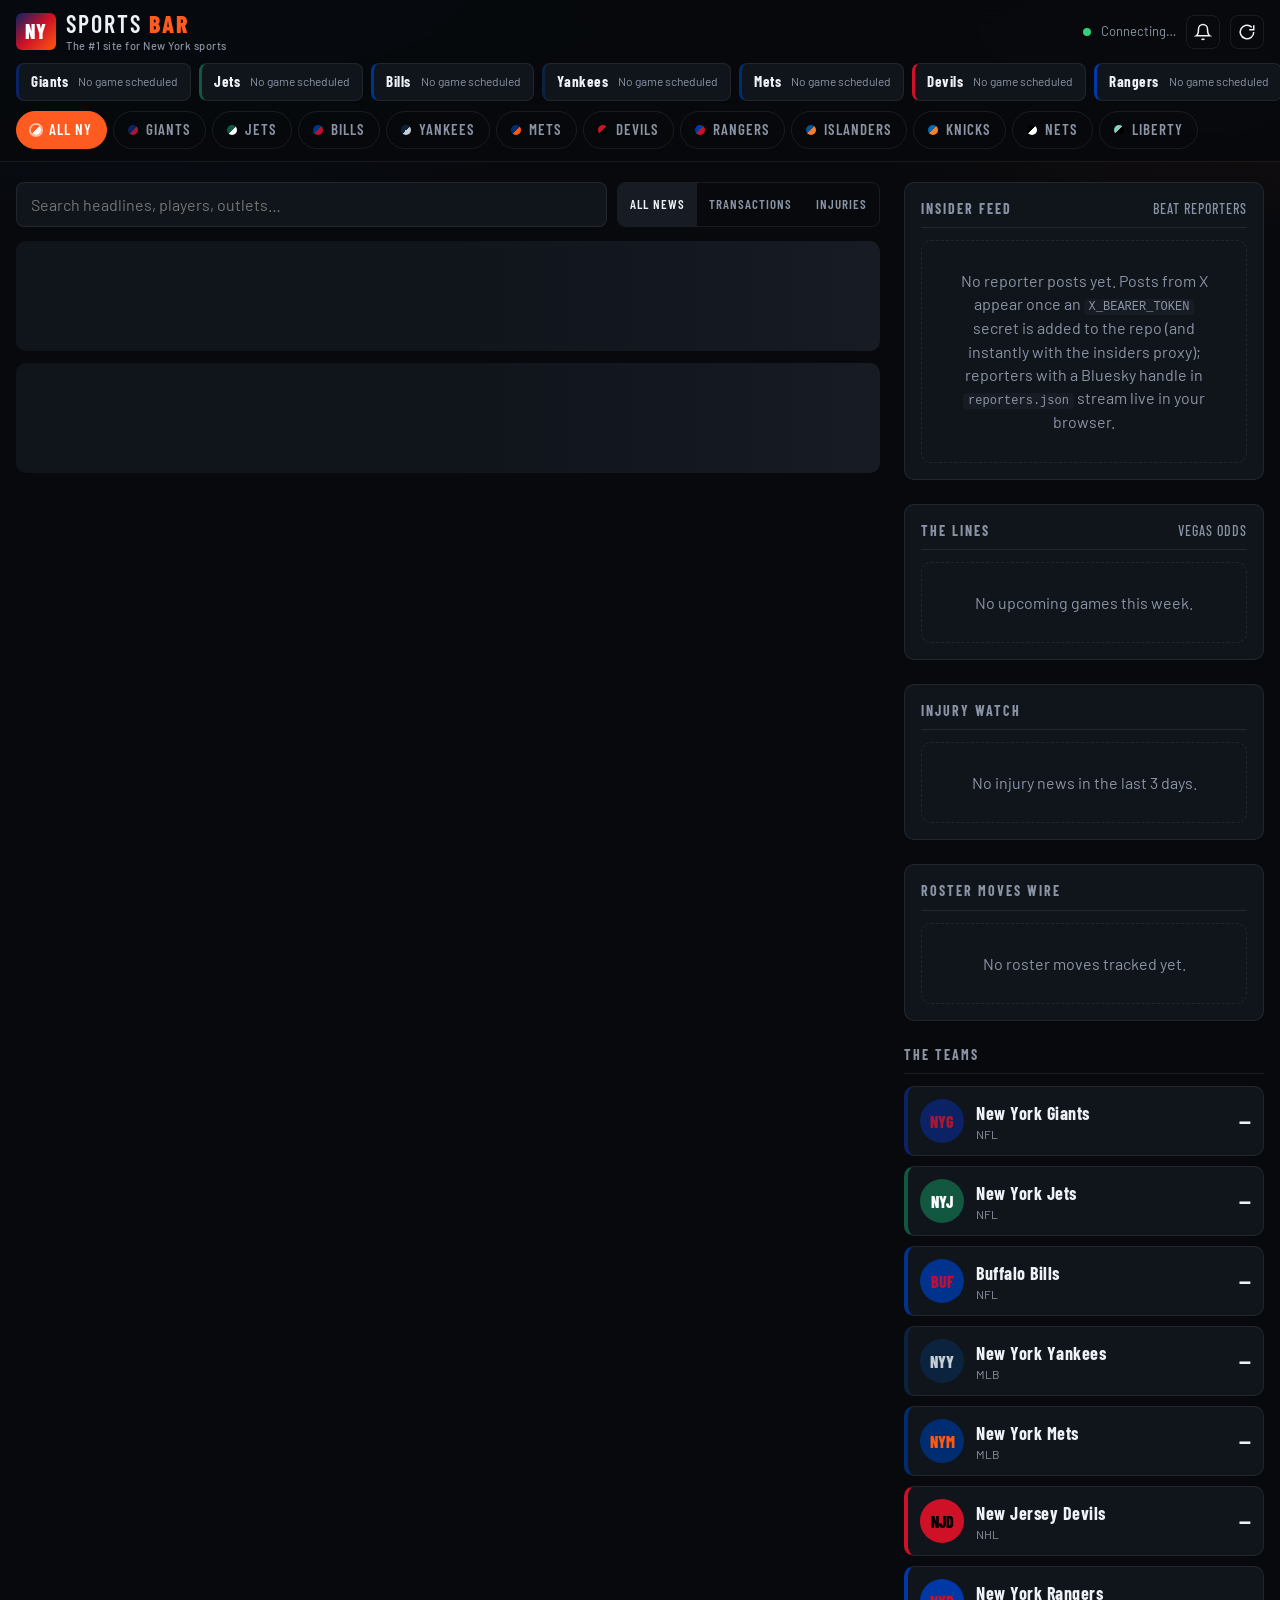
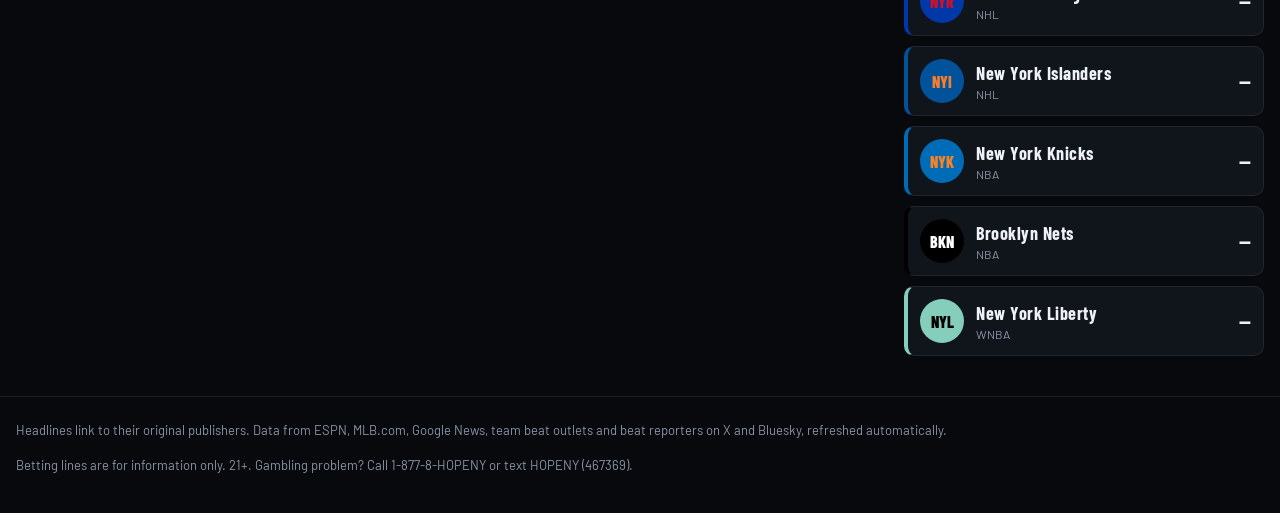
==== commit b1532541: "Add Buffalo Bills NFL team with ESPN data, NY Post and Buffalo Rumblings feeds, and Bills beat repor" ====
--- a/sports/index.html
+++ b/sports/index.html
@@ -4,8 +4,12 @@
 <meta charset="UTF-8">
 <meta name="viewport" content="width=device-width, initial-scale=1.0, viewport-fit=cover">
 <title>NY Sports Bar — The #1 Site for New York Sports</title>
-<meta name="description" content="NY Sports Bar — the #1 site for New York sports. Live news, scores, injuries, beat reporters and roster moves for the Giants, Jets, Yankees, Mets, Knicks, Nets, Liberty, Devils, Rangers and Islanders.">
+<meta name="description" content="NY Sports Bar — the #1 site for New York sports. Live news, scores, injuries, beat reporters and roster moves for the Giants, Jets, Bills, Yankees, Mets, Knicks, Nets, Liberty, Devils, Rangers and Islanders.">
 <meta name="theme-color" content="#07090d">
+<link rel="icon" href="favicon.ico" sizes="48x48">
+<link rel="icon" href="favicon.svg" type="image/svg+xml">
+<link rel="apple-touch-icon" href="apple-touch-icon.png">
+<link rel="manifest" href="site.webmanifest">
 <link rel="preconnect" href="https://fonts.googleapis.com">
 <link href="https://fonts.googleapis.com/css2?family=Barlow:wght@400;500;600&family=Barlow+Condensed:wght@500;600;700;800&display=swap" rel="stylesheet">
 <link rel="stylesheet" href="css/style.css">
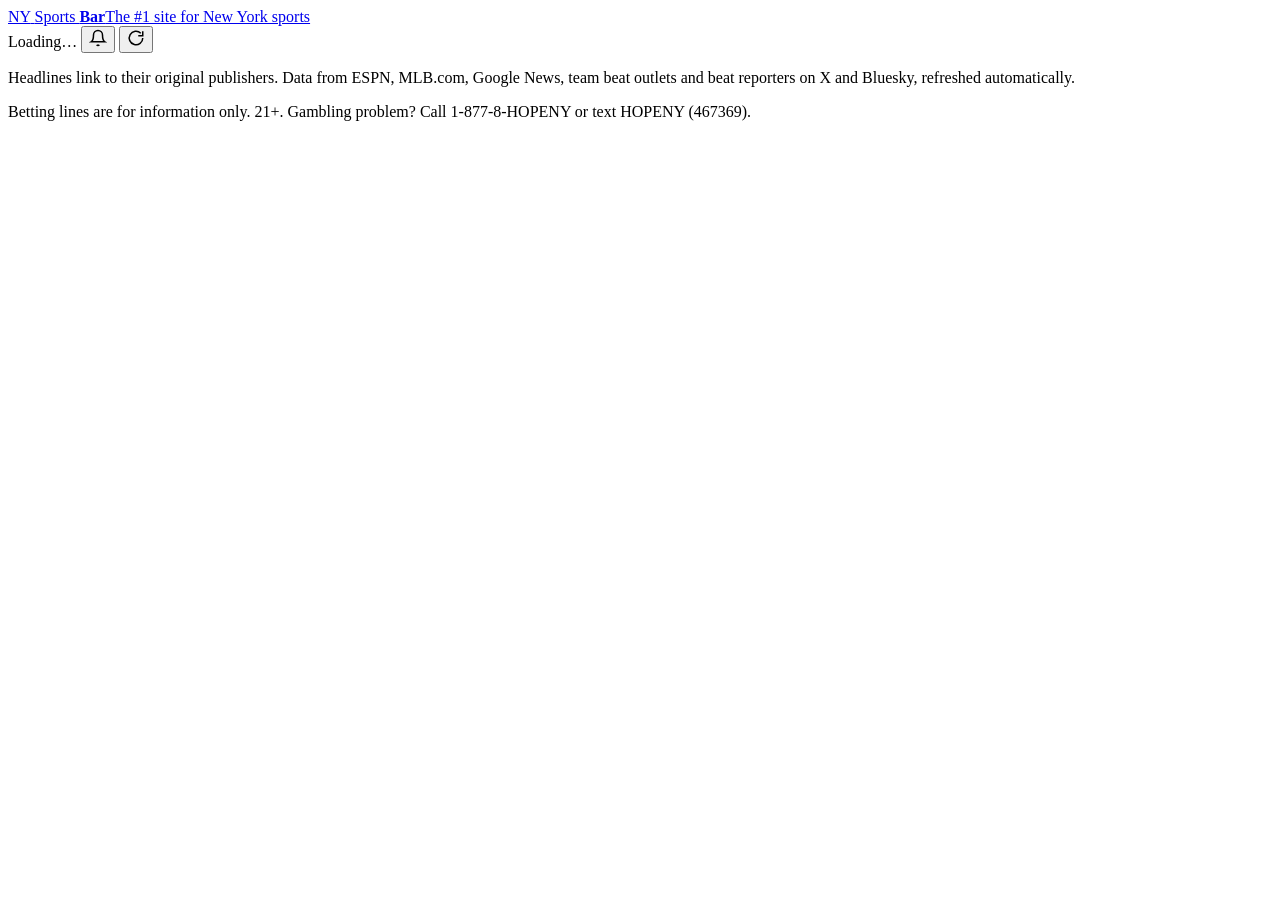
==== commit 790819d0: "Add SEO: real team URLs, prerendered pages and sitemap Each team view gets a real, crawlable URL (/n" ====
--- a/sports/index.html
+++ b/sports/index.html
@@ -6,19 +6,19 @@
 <title>NY Sports Bar — The #1 Site for New York Sports</title>
 <meta name="description" content="NY Sports Bar — the #1 site for New York sports. Live news, scores, injuries, beat reporters and roster moves for the Giants, Jets, Bills, Yankees, Mets, Knicks, Nets, Liberty, Devils, Rangers and Islanders.">
 <meta name="theme-color" content="#07090d">
-<link rel="icon" href="favicon.ico" sizes="48x48">
-<link rel="icon" href="favicon.svg" type="image/svg+xml">
-<link rel="apple-touch-icon" href="apple-touch-icon.png">
-<link rel="manifest" href="site.webmanifest">
+<link rel="icon" href="/favicon.ico" sizes="48x48">
+<link rel="icon" href="/favicon.svg" type="image/svg+xml">
+<link rel="apple-touch-icon" href="/apple-touch-icon.png">
+<link rel="manifest" href="/site.webmanifest">
 <link rel="preconnect" href="https://fonts.googleapis.com">
 <link href="https://fonts.googleapis.com/css2?family=Barlow:wght@400;500;600&family=Barlow+Condensed:wght@500;600;700;800&display=swap" rel="stylesheet">
-<link rel="stylesheet" href="css/style.css">
+<link rel="stylesheet" href="/css/style.css">
 </head>
 <body>
 
 <header class="masthead">
   <div class="masthead-inner">
-    <a class="brand" href="#/">
+    <a class="brand" href="/">
       <span class="brand-mark">NY</span>
       <span class="brand-text"><span class="brand-name">Sports <b>Bar</b></span><span class="brand-tag">The #1 site for New York sports</span></span>
     </a>
@@ -37,9 +37,11 @@
   <nav class="team-nav" id="team-nav" aria-label="Teams"></nav>
 </header>
 
+<div class="seo-head" id="seo-head"></div>
 <main id="app" class="page"></main>
 
 <footer class="site-footer">
+  <nav class="seo-links" aria-label="New York teams"></nav>
   <p>Headlines link to their original publishers. Data from ESPN, MLB.com, Google News, team beat outlets and beat reporters on X and Bluesky, refreshed automatically.</p>
   <p>Betting lines are for information only. 21+. Gambling problem? Call 1-877-8-HOPENY or text HOPENY (467369).</p>
 </footer>
@@ -48,6 +50,6 @@
   <div class="empty">Nothing here yet — check back after the next update.</div>
 </template>
 
-<script type="module" src="js/app.js"></script>
+<script type="module" src="/js/app.js"></script>
 </body>
 </html>
